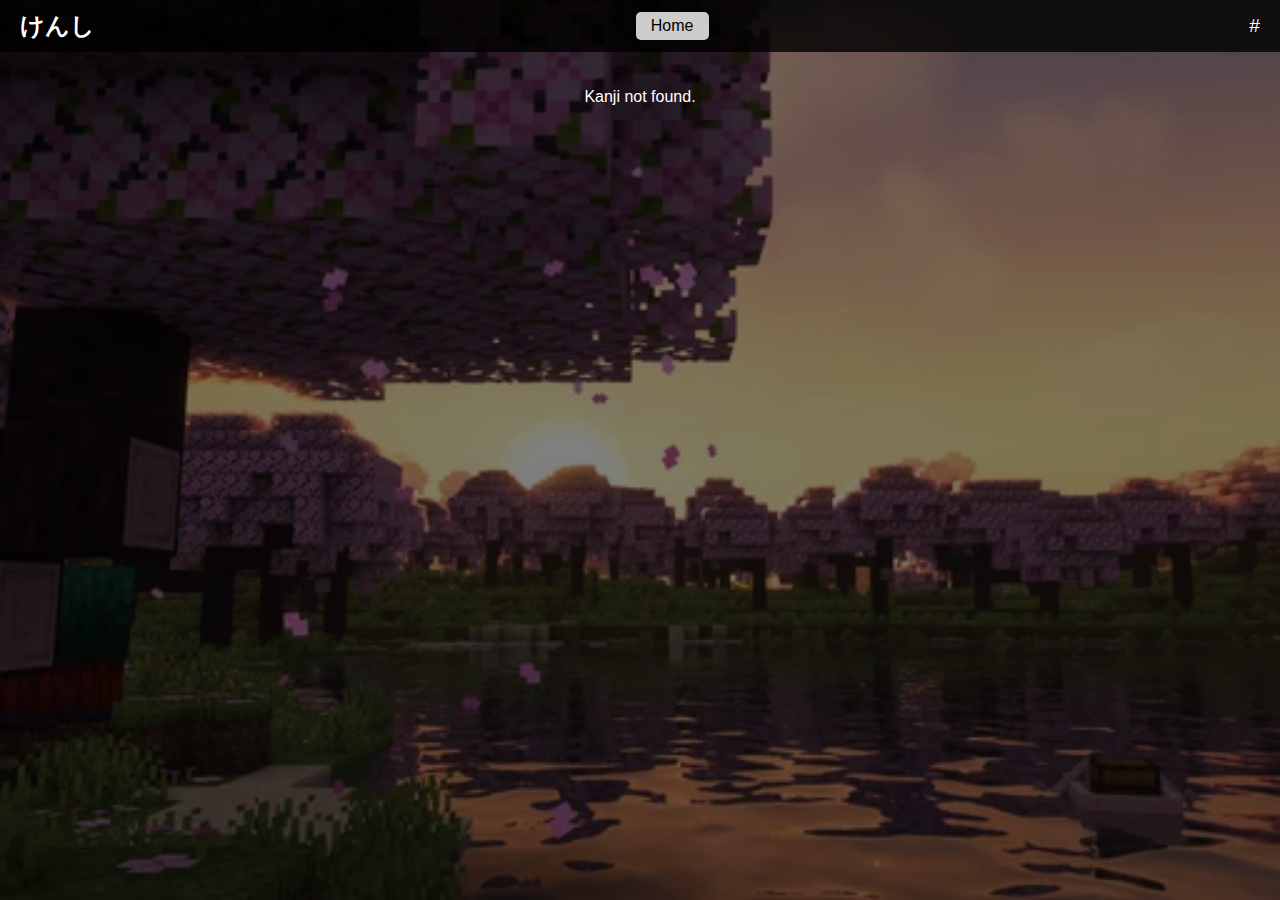
==== kanji.html @ 118e79b3 "Add files via upload" ====
<!DOCTYPE html>
<html lang="en">
<head>
    <meta charset="UTF-8">
    <meta name="viewport" content="width=device-width, initial-scale=1.0">
    <title>Kanji Details</title>
    <link rel="stylesheet" href="kjs.css">
    <script src="data.js"></script>
</head>
<body>
    <header>
        <div class="site-name">けんし</div>
        <button class="home-button" onclick="window.location.href='index.html'">Home</button>
        <div class="kanji-sequence">#<span id="kanji-sequence"></span></div>
    </header>

    <div class="main-content">
        <div class="kanji-box">
            <div class="kanji"></div>
            <div class="info">Romaji: </div>
            <div class="info">Onyomi: </div>
            <div class="info">Kunyomi: </div>
            <div class="info">Meaning: </div>
        </div>

        <div class="common-words">
            <h3>Common Words</h3>
        </div>
    </div>
</body>
</html>
---- kjs.css ----
body {
    margin: 0;
    font-family: Arial, sans-serif;
    background: linear-gradient(rgba(0, 0, 0, 0.5), rgba(0, 0, 0, 0.5)), url('bg.jpg') no-repeat center center fixed;
    background-size: cover;
    color: #fff;
}

header {
    display: flex;
    justify-content: space-between;
    align-items: center;
    padding: 10px 20px;
    background-color: rgba(0, 0, 0, 0.8);
    position: sticky;
    top: 0;
    z-index: 1000;
}

header .site-name {
    font-size: 1.5rem;
    font-weight: bold;
}

header .kanji-sequence {
    font-size: 1.2rem;
}

header .home-button {
    background-color: rgba(255, 255, 255, 0.8);
    color: black;
    border: none;
    border-radius: 5px;
    padding: 5px 15px;
    font-size: 1rem;
    cursor: pointer;
    transition: background-color 0.3s;
}

header .home-button:hover {
    background-color: rgba(255, 255, 255, 1);
}

.main-content {
    display: flex;
    flex-direction: column;
    align-items: center;
    padding: 20px;
}

.kanji-box {
    background-color: rgba(0, 0, 0, 0.7);
    border: 1px solid rgba(255, 255, 255, 0.2);
    border-radius: 10px;
    padding: 20px;
    width: 80%;
    max-width: 600px;
    text-align: center;
    box-shadow: 0 4px 6px rgba(0, 0, 0, 0.3);
    margin-bottom: 20px;
}

.kanji-box .kanji {
    font-size: 5rem;
    font-weight: bold;
    margin-bottom: 10px;
}

.kanji-box .info {
    font-size: 1.2rem;
    margin-bottom: 5px;
}

.common-words {
    margin-top: 20px;
    text-align: center;
    font-size: 1.2rem;
}

.common-words h3 {
    margin-bottom: 10px;
}

.common-words p {
    margin: 5px 0;
}
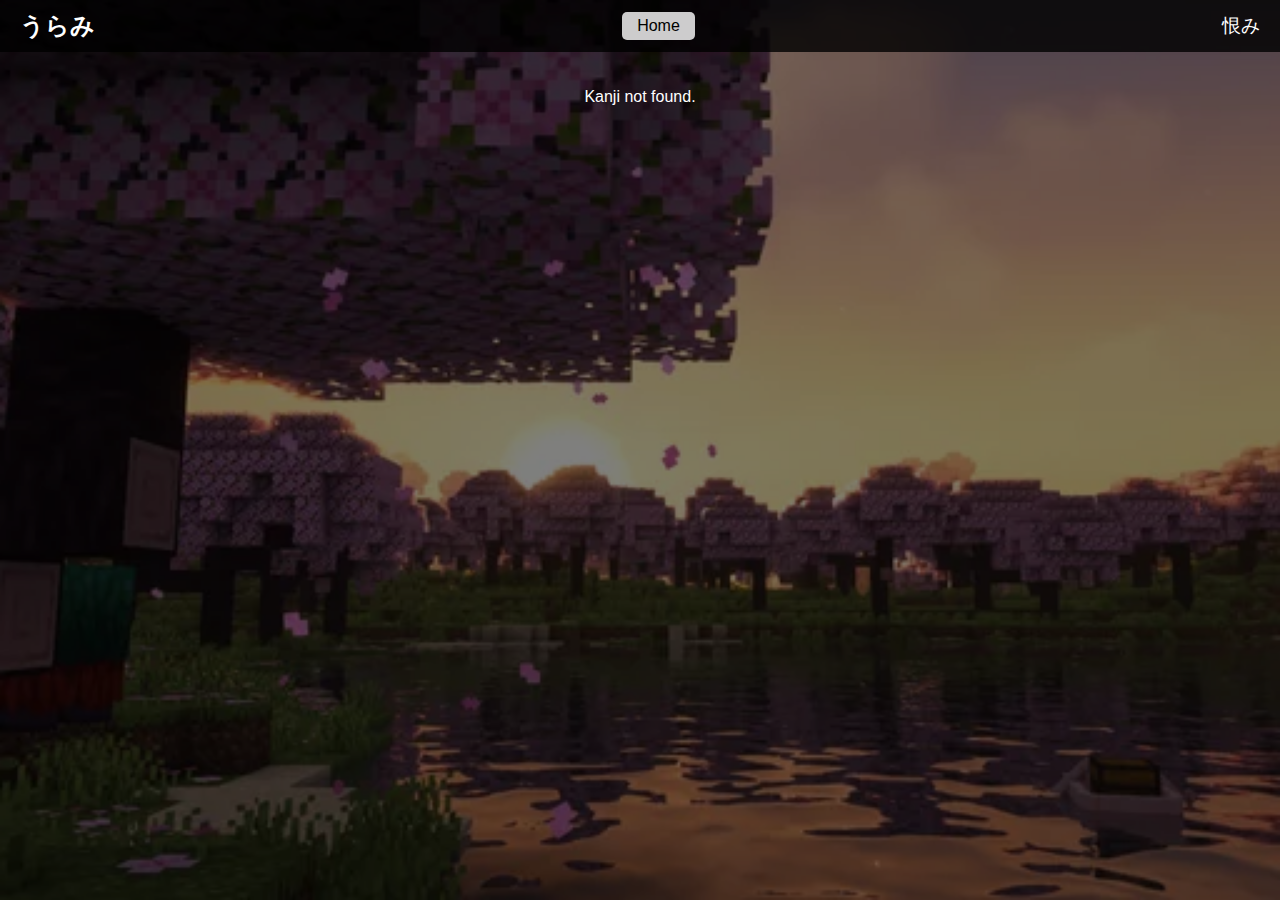
==== commit 31d5ff9e: "Update kanji.html" ====
--- a/kanji.html
+++ b/kanji.html
@@ -9,9 +9,9 @@
 </head>
 <body>
     <header>
-        <div class="site-name">けんし</div>
+        <div class="site-name">うらみ</div>
         <button class="home-button" onclick="window.location.href='index.html'">Home</button>
-        <div class="kanji-sequence">#<span id="kanji-sequence"></span></div>
+        <div class="kanji-sequence">恨み<span id="kanji-sequence"></span></div>
     </header>
 
     <div class="main-content">
